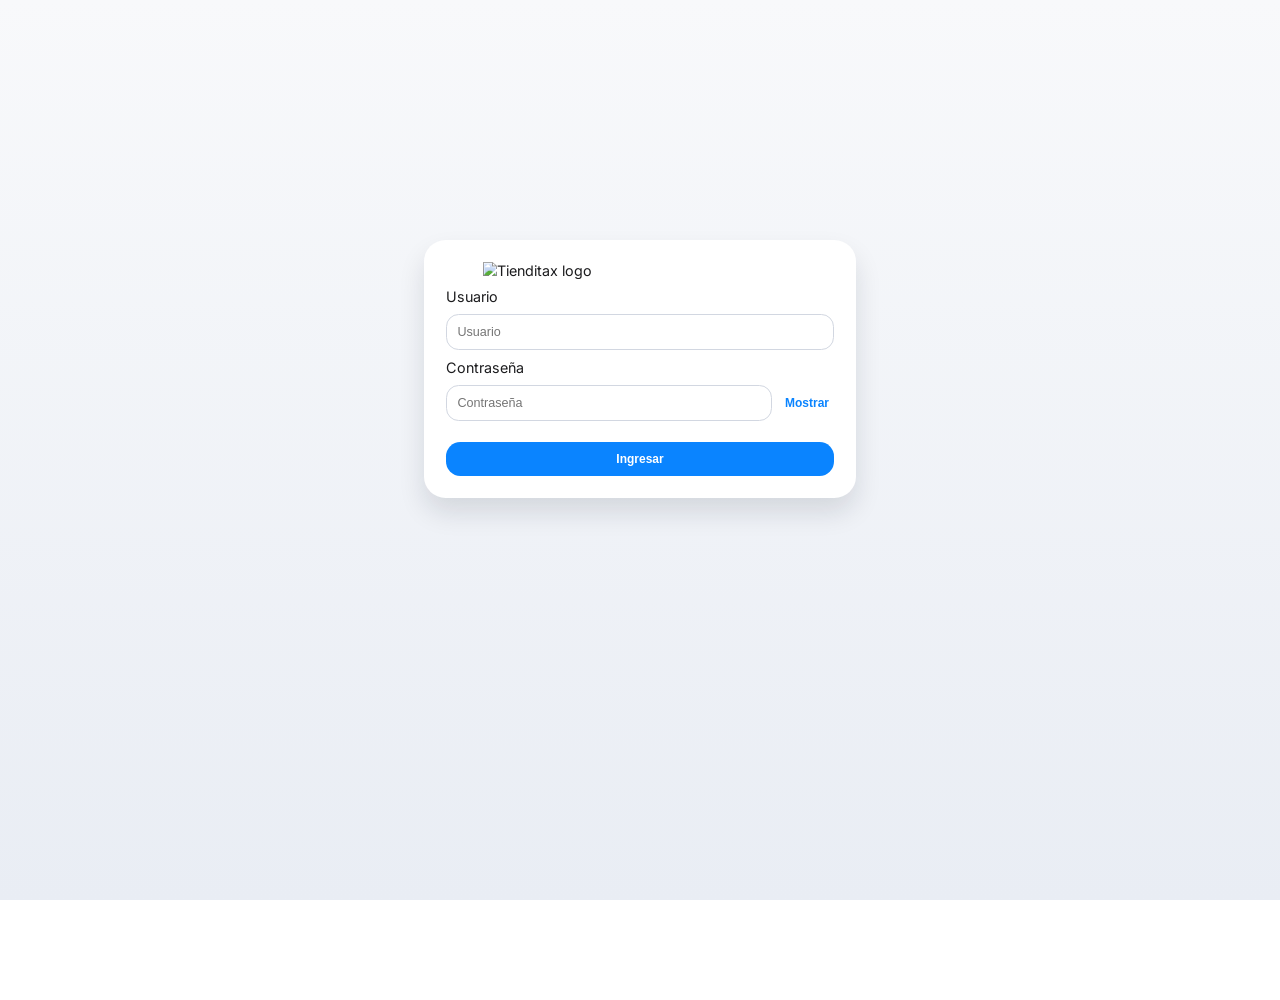
==== index.html @ cbeb8f7c "Ajustar modo oscuro a switch en menú y persistencia por usuario" ====
<!doctype html>
<html lang="es">
  <head>
    <meta charset="UTF-8" />
    <meta name="viewport" content="width=device-width, initial-scale=1.0" />
    <title>Tienditax</title>
    <link rel="icon" type="image/png" sizes="512x512" href="https://i.postimg.cc/4nkYkDNG/loguito-tienditax.png" />
    <link rel="apple-touch-icon" sizes="512x512" href="https://i.postimg.cc/4nkYkDNG/loguito-tienditax.png" />
    <link rel="preconnect" href="https://fonts.googleapis.com" />
    <link rel="preconnect" href="https://fonts.gstatic.com" crossorigin />
    <link href="https://fonts.googleapis.com/css2?family=Inter:wght@400;500;600;700&display=swap" rel="stylesheet" />
    <link rel="stylesheet" href="https://cdn.jsdelivr.net/npm/bootstrap-icons@1.11.3/font/bootstrap-icons.min.css" />
    <link rel="stylesheet" href="styles.css" />
    <script src="https://cdn.jsdelivr.net/npm/xlsx@0.18.5/dist/xlsx.full.min.js"></script>
    <script src="https://cdn.jsdelivr.net/npm/jszip@3.10.1/dist/jszip.min.js"></script>
    <script src="https://cdn.jsdelivr.net/npm/sweetalert2@11"></script>
  </head>
  <body>
    <div id="app">
      <section id="loginView" class="view active centered-view">
        <div class="card login-card">
          <img class="brand-logo" src="https://i.postimg.cc/7ZCqMsHy/tienditax-completo-logo.png" alt="Tienditax logo" />
          <label>Usuario</label>
          <input id="loginUser" type="text" placeholder="Usuario" autocomplete="username" />
          <label>Contraseña</label>
          <div class="password-wrap">
            <input id="loginPass" type="password" placeholder="Contraseña" autocomplete="current-password" />
            <button id="togglePass" type="button" class="link-btn">Mostrar</button>
          </div>
          <button id="loginBtn" class="ios-btn primary login-btn">Ingresar</button>
        </div>
      </section>

      <section id="storeView" class="view">
        <header class="topbar">
          <button id="menuBtn" class="icon-btn">☰</button>
          <span></span>
        </header>
        <div id="menuDrawer" class="drawer">
          <div class="drawer-content">
            <div class="drawer-header">
              <img class="drawer-logo" src="https://i.postimg.cc/4nkYkDNG/loguito-tienditax.png" alt="Tienditax" />
              <h3>Menú</h3>
              <button id="closeMenuBtn" class="icon-btn close-btn">✕</button>
            </div>
            <button id="menuHistorialBtn" class="ios-btn ghost">Historial</button>
            <button id="menuCategoriesBtn" class="ios-btn ghost">Categorías</button>
            <button id="menuConverterBtn" class="ios-btn ghost">Convertidor</button>
            <div class="preferences-panel drawer-preferences">
              <label class="setting-switch" for="themeToggleMenu">
                <span class="setting-label"><i class="bi bi-moon-stars"></i> Modo oscuro</span>
                <input id="themeToggleMenu" type="checkbox" />
                <span class="switch-track"></span>
              </label>
            </div>
            <div class="drawer-spacer"></div>
            <button id="menuLogoutBtn" class="ios-btn soft-danger">Cerrar sesión</button>
          </div>
        </div>
        <div id="storeButtons" class="store-grid"></div>
      </section>

      <section id="workspaceView" class="view">
        <header class="topbar workspace-topbar">
          <button id="workspaceMenuBtn" class="icon-btn">☰</button>
          <div class="title-wrap">
            <h2 id="workspaceTitle">Tienda</h2>
            <button id="changeStoreBtn" class="ios-btn primary small">Cambiar de tienda</button>
          </div>
          <div class="actions-wrap">
            <button id="clearFormBtn" class="ios-btn ghost small">Limpiar filas</button>
            <button id="exportBtn" class="ios-btn primary small">Exportar CSV</button>
          </div>
        </header>

        <div id="workspaceDrawer" class="drawer">
          <div class="drawer-content">
            <div class="drawer-header">
              <img class="drawer-logo" src="https://i.postimg.cc/4nkYkDNG/loguito-tienditax.png" alt="Tienditax" />
              <h3>Menú</h3>
              <button id="closeWorkspaceMenuBtn" class="icon-btn close-btn">✕</button>
            </div>
            <button id="workspaceHistorialBtn" class="ios-btn ghost">Historial</button>
            <button id="workspaceCategoriesBtn" class="ios-btn ghost">Categorías</button>
            <button id="workspaceConverterBtn" class="ios-btn ghost">Convertidor</button>
            <div class="preferences-panel drawer-preferences">
              <label class="setting-switch" for="themeToggleWorkspace">
                <span class="setting-label"><i class="bi bi-moon-stars"></i> Modo oscuro</span>
                <input id="themeToggleWorkspace" type="checkbox" />
                <span class="switch-track"></span>
              </label>
            </div>
            <div class="drawer-spacer"></div>
            <button id="workspaceLogoutBtn" class="ios-btn soft-danger">Cerrar sesión</button>
          </div>
        </div>

        <div id="tableTopScroll" class="table-top-scroll hidden"><div id="tableTopScrollInner"></div></div>
        <div id="tableContainer"></div>
      </section>

      <section id="categoriesView" class="view">
        <header class="topbar">
          <button id="categoriesBackBtn" class="icon-btn">←</button>
          <h2>Categorías</h2>
          <span></span>
        </header>
        <div class="card categories-card">
          <div class="field-row">
            <select id="categoryStoreSelect"></select>
          </div>
          <div class="field-row">
            <input id="catName" placeholder="nombre" />
            <input id="catId" placeholder="id numérico" type="number" min="0" />
          </div>
          <div class="field-row">
            <button id="addCategoryBtn" class="ios-btn">Agregar</button>
            <label class="file-upload ios-btn ghost">
              Importar XLSX
              <input id="xlsxInput" type="file" accept=".xlsx,.xls" />
            </label>
          </div>
          <div id="categoriesList" class="list"></div>
        </div>
      </section>
    </div>

    <footer class="hidden">
      <div id="footerLinksStack" class="footer-links-stack hidden">
        <a class="footer-link-btn" href="https://api.avenida.com/login" target="_blank" rel="noopener noreferrer">Avenida BNA</a>
        <a class="footer-link-btn" href="https://api-macro.avenida.com/login" target="_blank" rel="noopener noreferrer">Avenida MACRO</a>
        <a class="footer-link-btn" href="https://api.avenida.com/login" target="_blank" rel="noopener noreferrer">Avenida CIUDAD</a>
      </div>
      <img class="footer-logo" src="https://i.postimg.cc/4nkYkDNG/loguito-tienditax.png" alt="Tienditax" />
      <div class="footer-spacer"></div>
    </footer>

    <div id="historyModal" class="modal hidden">
      <div class="modal-card">
        <div class="drawer-header">
          <div class="history-header-actions">
            <button id="historyExportsTab" class="ios-btn ghost small active">Historial de exports</button>
            <button id="historyConversionsTab" class="ios-btn ghost small">Historial de conversión</button>
            <button id="historySessionsTab" class="ios-btn ghost small">Sesiones activas</button>
          </div>
          <button id="closeHistoryModal" class="icon-btn close-btn">✕</button>
        </div>
        <div id="historyPagination" class="history-pagination"></div>
        <div id="historyList" class="list"></div>
      </div>
    </div>

    <div id="converterModal" class="modal hidden">
      <div class="modal-card">
        <div class="drawer-header">
          <h3>Convertidor de archivos</h3>
          <button id="closeConverterModal" class="icon-btn close-btn">✕</button>
        </div>

        <div class="field-row converter-options-row">
          <div class="field-block converter-field-block">
            <label>Formato de origen</label>
            <select id="sourceFormatSelect">
              <option value="xlsx">XLSX</option>
              <option value="xls">XLS</option>
              <option value="csv">CSV</option>
              <option value="txt">TXT</option>
              <option value="json">JSON</option>
            </select>
          </div>
          <div class="field-block converter-field-block">
            <label>Formato de destino</label>
            <select id="targetFormatSelect">
              <option value="csv">CSV</option>
              <option value="xlsx">XLSX</option>
              <option value="txt">TXT</option>
              <option value="json">JSON</option>
            </select>
          </div>
        </div>

        <div class="field-row converter-files-row">
          <label class="file-upload ios-btn ghost">
            Importar archivos
            <input id="converterFilesInput" type="file" multiple />
          </label>
          <span id="converterFilesInfo" class="converter-files-info">Sin archivos seleccionados</span>
        </div>

        <div class="field-row">
          <button id="startConversionBtn" class="ios-btn primary">Convertir y exportar</button>
        </div>

        <div id="converterLogs" class="converter-logs"></div>
      </div>
    </div>

    <div id="storeSwitchModal" class="modal hidden">
      <div class="modal-card small-modal">
        <div class="drawer-header">
          <h3>Cambiar de tienda</h3>
          <button id="closeStoreSwitchModal" class="icon-btn close-btn">✕</button>
        </div>
        <div id="storeSwitchList" class="switch-list"></div>
      </div>
    </div>

    <div id="confirmDeleteModal" class="modal hidden">
      <div class="modal-card small-modal">
        <h3>¿Seguro que querés eliminar la categoría?</h3>
        <div class="confirm-actions">
          <button id="confirmDeleteBtn" class="ios-btn success small">Aceptar</button>
          <button id="cancelDeleteBtn" class="ios-btn danger small">Cancelar</button>
        </div>
      </div>
    </div>

    <div id="toastContainer"></div>

    <div id="loginLoadingOverlay" class="loading-overlay hidden" aria-hidden="true">
      <img src="https://i.postimg.cc/fbH7b8Vt/spinner-tienditax.png" alt="Cargando" class="loading-spinner" />
    </div>

    <template id="storeButtonTemplate">
      <button class="store-btn">
        <img alt="logo tienda" />
      </button>
    </template>

    <script src="app.js"></script>
  </body>
</html>
---- styles.css ----
:root {
  --card: #ffffff;
  --text: #1c1c1e;
  --blue: #0a84ff;
  --red: #ff3b30;
  --green: #30b84d;
  --shadow: 0 16px 30px rgba(15, 23, 42, 0.12);
  --ui-zoom: 0.9;
  --bg-start: #f8f9fb;
  --bg-end: #e9edf4;
  --surface-1: #ffffff;
  --surface-2: #f6f8fc;
  --surface-3: #edf1f8;
  --line: #d2d7e1;
  --muted: #475569;
}
body.dark {
  --card: #1a2233;
  --text: #e6edf8;
  --blue: #58a6ff;
  --red: #ff6b6b;
  --green: #56d477;
  --shadow: 0 16px 30px rgba(2, 6, 23, 0.45);
  --bg-start: #0b1220;
  --bg-end: #131c2f;
  --surface-1: #1a2233;
  --surface-2: #222e47;
  --surface-3: #2a3856;
  --line: #3a4b6d;
  --muted: #b8c4da;
}
* { box-sizing: border-box; }
body { margin: 0; font-family: "Inter", -apple-system, BlinkMacSystemFont, "Segoe UI", sans-serif; background: linear-gradient(180deg, var(--bg-start) 0%, var(--bg-end) 100%); color: var(--text); min-height: calc(100vh / var(--ui-zoom)); display: flex; flex-direction: column; zoom: var(--ui-zoom); transition: background .25s ease, color .25s ease; }
#app { flex: 1 0 auto; min-height: 0; }
.view { display: none !important; padding: 18px; }
.view.active { display: block !important; }
.centered-view { align-items: center; justify-content: center; min-height: calc(100vh - 80px); }
#loginView.active { display: flex !important; }
.card { background: var(--card); border-radius: 24px; box-shadow: var(--shadow); padding: 24px; width: min(1100px, 100%); margin: 0 auto; }
.login-card { max-width: 480px; display: flex; flex-direction: column; gap: 10px; }
.brand-logo { width: 350px; max-width: 100%; align-self: center; }
.login-btn { margin-top: 14px; }
input, select { border-radius: 14px; border: 1px solid var(--line); padding: 11px 12px; font-size: 14px; background: var(--surface-1); color: var(--text); }
.password-wrap { display: flex; gap: 8px; align-items: center; }
.password-wrap input { flex: 1; }
.link-btn { border: none; background: transparent; color: var(--blue); font-weight: 700; cursor: pointer; }
.ios-btn { border: none; border-radius: 16px; padding: 11px 16px; background: #dce8ff; color: #0a53d0; font-weight: 700; cursor: pointer; transition: transform .2s ease; }
.ios-btn:hover { transform: translateY(-1px); box-shadow: none; }
.ios-btn:active { transform: scale(0.98); }
.ios-btn.primary { background: var(--blue); color: #fff; }
.ios-btn.ghost { background: var(--surface-3); color: #1f4f9e; }
.ios-btn.small { padding: 8px 12px; border-radius: 12px; }
.ios-btn.success { background: var(--green); color: #fff; }
.ios-btn.danger { background: var(--red); color: #fff; }
.topbar { display: flex; align-items: center; justify-content: space-between; gap: 12px; margin-bottom: 12px; }
.workspace-topbar { display: grid; grid-template-columns: auto 1fr auto; align-items: center; }
.title-wrap { display: flex; align-items: center; justify-content: center; gap: 10px; flex-wrap: wrap; }
.actions-wrap { display: flex; gap: 8px; flex-wrap: wrap; justify-content: flex-end; }
.icon-btn { width: 42px; height: 42px; border-radius: 12px; border: none; cursor: pointer; background: var(--surface-3); color: #1b56a8; font-size: 20px; font-weight: 700; }
.close-btn { width: 36px; height: 36px; font-size: 16px; }
.store-grid { min-height: 70vh; display: grid; grid-template-columns: repeat(auto-fit, minmax(240px, 280px)); place-content: center; gap: 20px; }
.store-btn { width: 100%; height: 150px; border-radius: 24px; border: 1px solid var(--line); background: var(--surface-1); box-shadow: none; display: flex; flex-direction: column; align-items: center; justify-content: center; gap: 8px; cursor: pointer; transition: transform .25s ease; }
.store-btn:hover { transform: scale(1.05); box-shadow: none; }
.store-btn img { max-width: 380px; max-height: 90px; object-fit: contain; }
.drawer { position: fixed; top: 0; left: -340px; width: 320px; height: 100vh; background: var(--surface-1); z-index: 40; box-shadow: var(--shadow); transition: left .25s ease; }
.drawer.open { left: 0; }
#workspaceDrawer { border-bottom-right-radius: 14px; overflow: hidden; }
.drawer-content { padding: 20px; display: flex; flex-direction: column; gap: 12px; min-height: 100%; }
.drawer-header { display: flex; align-items: center; justify-content: space-between; gap: 8px; }
.drawer-logo { height: 50px; width: auto; }
.drawer-spacer { flex: 1; }
.ios-btn.soft-danger { background: #ffe9e8; color: #c81e1e; }
.ios-btn.soft-danger:hover { background: #ffd7d4; }
.table-top-scroll { overflow-x: auto; overflow-y: hidden; width: 100%; box-sizing: border-box; background: var(--surface-1); border-radius: 18px 18px 0 0; box-shadow: var(--shadow); margin: 0; }
.table-top-scroll > div { height: 12px; }
#tableContainer { background: var(--surface-1); border-radius: 0 0 18px 18px; box-shadow: var(--shadow); padding: 12px; min-height: calc(100vh - 180px); overflow-x: auto; margin-top: 0; }
.rows-wrap { display: flex; flex-direction: column; gap: 10px; min-width: max-content; }

.add-row-inline-wrap { display: flex; justify-content: center; padding: 12px 0 4px; }
.add-row-inline-btn {
  border: none;
  border-radius: 999px;
  background: var(--blue);
  color: #fff;
  width: 44px;
  height: 32px;
  font-size: 24px;
  line-height: 1;
  font-weight: 700;
  cursor: pointer;
  display: inline-flex;
  align-items: center;
  justify-content: center;
}
.add-row-inline-btn:hover { transform: translateY(-1px); }
.product-row { border: 1px solid var(--line); border-radius: 14px; padding: 10px; overflow: visible; display: flex; align-items: flex-start; gap: 8px; background: var(--surface-1); }
.row-delete-btn { border: none; background: #ffe9e8; color: #c81e1e; border-radius: 10px; width: 34px; height: 34px; cursor: pointer; flex: 0 0 auto; margin-top: 18px; }
.row-delete-btn:hover { background: #ffd7d4; }
.row-grid { display: grid; grid-auto-flow: column; grid-auto-columns: minmax(185px, 185px); gap: 8px; align-items: end; flex: 1; }
.field-block { display: flex; flex-direction: column; gap: 4px; position: relative; }
.field-block label { font-size: 12px; color: var(--muted); }
.field-error { color: var(--red); font-size: 12px; margin-top: 2px; font-weight: 600; }
.error-field { border-color: var(--red) !important; }
.locked { background: var(--surface-2); color: var(--muted); }
.suggest-box { position: absolute; top: calc(100% + 2px); left: 0; right: 0; background: var(--surface-1); border: 1px solid var(--line); border-radius: 10px; max-height: 160px; overflow: auto; z-index: 30; }
.suggest-item { padding: 8px 10px; cursor: pointer; font-size: 13px; border-bottom: 1px solid #eef2f7; }
.suggest-item:last-child { border-bottom: none; }
.suggest-item:hover { background: var(--surface-3); }
.history-pagination { display: flex; justify-content: center; gap: 8px; margin: 8px 0 12px; flex-wrap: wrap; }
.page-btn { background: #dce8ff; color: #0a53d0; }
.page-btn.active { background: #0a53d0; color: #fff; }

.list { background: var(--surface-2); border-radius: 14px; padding: 10px; min-height: 120px; }
.list-item { padding: 8px; border-bottom: 1px solid #dde3ee; display:flex; justify-content:space-between; align-items:center; gap:6px; }
.list-item:last-child { border-bottom: none; }
.inline-actions { display: flex; gap: 6px; }
.icon-action { border: none; background: var(--surface-3); color: #1b56a8; width: 30px; height: 30px; border-radius: 8px; cursor: pointer; }
.icon-action.danger { background: #ffe9e8; color: #c81e1e; }
.categories-card { max-width: 960px; }
.field-row { display: flex; gap: 8px; margin-bottom: 10px; }
.field-row > * { flex: 1; }
.file-upload { text-align: center; position: relative; overflow: hidden; }
.file-upload input { position: absolute; inset: 0; opacity: 0; cursor: pointer; }
.hidden { display: none !important; }

.loading-overlay {
  position: fixed;
  inset: 0;
  background: rgba(255, 255, 255, 0.45);
  backdrop-filter: blur(5px);
  display: flex;
  align-items: center;
  justify-content: center;
  z-index: 120;
}
.loading-spinner {
  width: 92px;
  height: 92px;
  object-fit: contain;
  animation: spin 1s linear infinite;
}
@keyframes spin {
  from { transform: rotate(0deg); }
  to { transform: rotate(360deg); }
}
.modal { position: fixed; inset: 0; background: rgba(15,23,42,.5); display: flex; align-items: center; justify-content: center; z-index: 80; }
.modal-card { width: min(900px, 92vw); max-height: 80vh; overflow: auto; background: var(--surface-1); border-radius: 18px; padding: 16px; box-shadow: var(--shadow); }
.small-modal { width: min(420px, 92vw); padding: 14px; }
.switch-list { display: flex; flex-direction: column; gap: 8px; margin-top: 8px; }
.confirm-actions { display: flex; gap: 8px; justify-content: flex-end; margin-top: 14px; }
footer { min-height: 92px; display: flex; justify-content: space-between; align-items: center; gap: 16px; padding: 8px 18px; background: color-mix(in srgb, var(--surface-1) 90%, transparent); backdrop-filter: blur(8px); border-top: 1px solid var(--line); margin-top: auto; }
.footer-links-stack { display: flex; flex-direction: column; gap: 6px; align-items: flex-start; }
.footer-link-btn { background: var(--blue); color: #fff; text-decoration: none; font-weight: 700; font-size: 12px; padding: 4px 9px; border-radius: 10px; }
.footer-link-btn:hover { opacity: .92; }
.footer-logo { height: 80px; width: auto; }
.footer-spacer { width: 180px; }

#toastContainer { position: fixed; right: 16px; bottom: 72px; z-index: 100; display: flex; flex-direction: column; gap: 8px; }
.toast { background: #1f2937; color: #fff; padding: 10px 14px; border-radius: 10px; font-size: 14px; box-shadow: var(--shadow); }
@media (max-width: 900px) { .workspace-topbar, .topbar { display: flex; flex-wrap: wrap; } .brand-logo { width: 340px; } }

.history-header-actions {
  display: flex;
  gap: 8px;
  flex-wrap: wrap;
}

.ios-btn.ghost.active {
  background: #0a53d0;
  color: #fff;
}

.converter-options-row {
  margin-top: 8px;
}

.converter-field-block {
  flex: 1;
}

 .converter-logs {
  background: var(--surface-2);
  border: 1px solid var(--line);
  border-radius: 14px;
  padding: 10px;
  min-height: 130px;
  max-height: 220px;
  overflow: auto;
}

.converter-log-item {
  display: flex;
  align-items: center;
  gap: 8px;
  padding: 6px 2px;
  border-bottom: 1px dashed #d8dfeb;
  font-size: 13px;
}

.converter-log-item:last-child {
  border-bottom: none;
}

.mini-spinner {
  width: 18px;
  height: 18px;
  object-fit: contain;
  animation: spin 1s linear infinite;
}


.converter-files-row {
  align-items: center;
}

.converter-files-row .file-upload {
  flex: 0 0 auto;
}

.converter-files-info {
  flex: 0 1 auto;
  display: inline-flex;
  align-items: center;
  min-height: 42px;
}

.mini-spinner.stopped {
  animation: none;
  opacity: .85;
}


.preferences-panel {
  margin-top: 8px;
  display: flex;
  flex-direction: column;
  gap: 10px;
}

.drawer-preferences {
  padding-top: 6px;
  border-top: 1px solid var(--line);
  margin-top: 4px;
}

.setting-switch {
  display: flex;
  align-items: center;
  justify-content: space-between;
  gap: 12px;
  font-weight: 600;
  color: var(--text);
  cursor: pointer;
}

.setting-label {
  display: inline-flex;
  align-items: center;
  gap: 8px;
}

.setting-switch input {
  position: absolute;
  opacity: 0;
  pointer-events: none;
}

.switch-track {
  --track-bg: #cfd8e8;
  width: 52px;
  height: 30px;
  border-radius: 999px;
  background: var(--track-bg);
  position: relative;
  transition: background .2s ease;
  box-shadow: inset 0 0 0 1px rgba(0,0,0,.06);
}

.switch-track::after {
  content: "";
  position: absolute;
  width: 24px;
  height: 24px;
  border-radius: 50%;
  top: 3px;
  left: 3px;
  background: #fff;
  transition: transform .2s ease;
}

.setting-switch input:checked + .switch-track {
  --track-bg: var(--blue);
}

.setting-switch input:checked + .switch-track::after {
  transform: translateX(22px);
}

body.dark .ios-btn.ghost,
body.dark .icon-btn,
body.dark .icon-action { color: #c9dcff; }

body.dark .ios-btn.soft-danger { background: #5a2323; color: #ffd7d4; }
body.dark .ios-btn.soft-danger:hover,
body.dark .row-delete-btn:hover { background: #733030; }
body.dark .row-delete-btn,
body.dark .icon-action.danger { background: #5a2323; color: #ffd7d4; }
body.dark .toast { background: #0b1220; }
body.dark .loading-overlay { background: rgba(5, 10, 22, 0.52); }
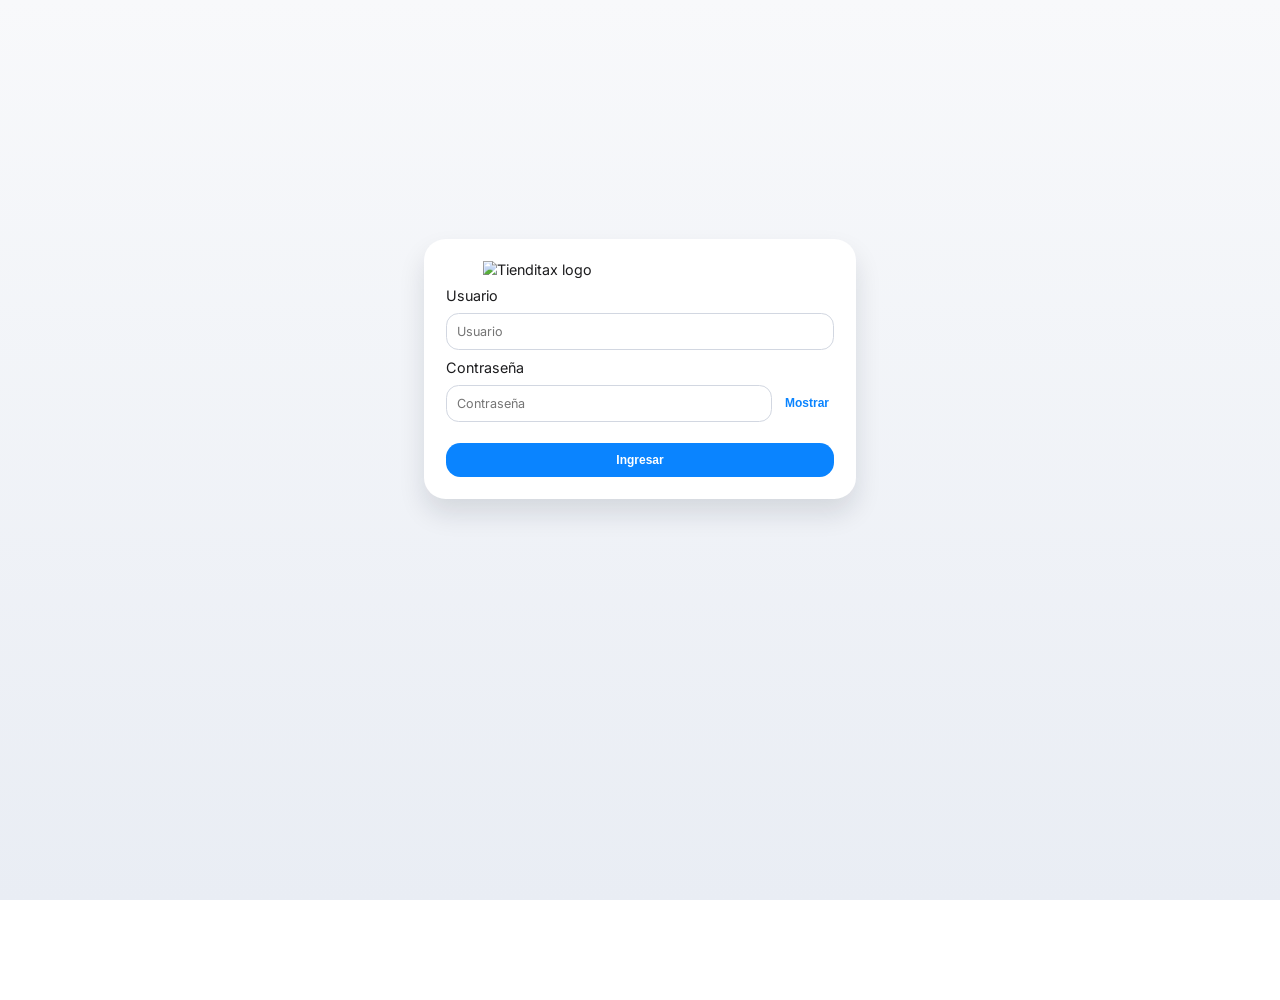
==== commit 3f0239f1: "Agregar calendario en menú con FullCalendar y eventos editables" ====
--- a/index.html
+++ b/index.html
@@ -10,10 +10,12 @@
     <link rel="preconnect" href="https://fonts.gstatic.com" crossorigin />
     <link href="https://fonts.googleapis.com/css2?family=Inter:wght@400;500;600;700&display=swap" rel="stylesheet" />
     <link rel="stylesheet" href="https://cdn.jsdelivr.net/npm/bootstrap-icons@1.11.3/font/bootstrap-icons.min.css" />
+    <link rel="stylesheet" href="https://cdn.jsdelivr.net/npm/fullcalendar@6.1.15/main.min.css" />
     <link rel="stylesheet" href="styles.css" />
     <script src="https://cdn.jsdelivr.net/npm/xlsx@0.18.5/dist/xlsx.full.min.js"></script>
     <script src="https://cdn.jsdelivr.net/npm/jszip@3.10.1/dist/jszip.min.js"></script>
     <script src="https://cdn.jsdelivr.net/npm/sweetalert2@11"></script>
+    <script src="https://cdn.jsdelivr.net/npm/fullcalendar@6.1.15/index.global.min.js"></script>
   </head>
   <body>
     <div id="app">
@@ -46,6 +48,7 @@
             <button id="menuHistorialBtn" class="ios-btn ghost">Historial</button>
             <button id="menuCategoriesBtn" class="ios-btn ghost">Categorías</button>
             <button id="menuConverterBtn" class="ios-btn ghost">Convertidor</button>
+            <button id="menuCalendarBtn" class="ios-btn ghost">Calendario</button>
             <div class="preferences-panel drawer-preferences">
               <label class="setting-switch" for="themeToggleMenu">
                 <span class="setting-label"><i class="bi bi-moon-stars"></i> Modo oscuro</span>
@@ -83,6 +86,7 @@
             <button id="workspaceHistorialBtn" class="ios-btn ghost">Historial</button>
             <button id="workspaceCategoriesBtn" class="ios-btn ghost">Categorías</button>
             <button id="workspaceConverterBtn" class="ios-btn ghost">Convertidor</button>
+            <button id="workspaceCalendarBtn" class="ios-btn ghost">Calendario</button>
             <div class="preferences-panel drawer-preferences">
               <label class="setting-switch" for="themeToggleWorkspace">
                 <span class="setting-label"><i class="bi bi-moon-stars"></i> Modo oscuro</span>
@@ -195,6 +199,43 @@
       </div>
     </div>
 
+    <div id="calendarModal" class="modal hidden">
+      <div class="modal-card calendar-modal-card">
+        <div class="drawer-header">
+          <h3>Calendario</h3>
+          <button id="closeCalendarModal" class="icon-btn close-btn">✕</button>
+        </div>
+        <div class="calendar-layout">
+          <div id="calendarContainer" class="calendar-shell"></div>
+          <div class="calendar-event-panel">
+            <h4 id="calendarFormTitle">Nuevo evento</h4>
+            <div class="field-row">
+              <input id="calendarEventTitle" type="text" placeholder="Título del evento" />
+            </div>
+            <div class="field-row">
+              <textarea id="calendarEventDetails" placeholder="Detalle del evento"></textarea>
+            </div>
+            <div class="field-row">
+              <input id="calendarEventStart" type="datetime-local" />
+              <input id="calendarEventEnd" type="datetime-local" />
+            </div>
+            <div class="field-row">
+              <input id="calendarEventColor" type="color" value="#0a53d0" />
+              <label class="calendar-all-day-label">
+                <input id="calendarEventAllDay" type="checkbox" />
+                Todo el día
+              </label>
+            </div>
+            <div class="confirm-actions calendar-actions">
+              <button id="calendarSaveBtn" class="ios-btn primary small">Guardar evento</button>
+              <button id="calendarDeleteBtn" class="ios-btn danger small hidden">Eliminar</button>
+              <button id="calendarCancelEditBtn" class="ios-btn ghost small hidden">Cancelar edición</button>
+            </div>
+          </div>
+        </div>
+      </div>
+    </div>
+
     <div id="storeSwitchModal" class="modal hidden">
       <div class="modal-card small-modal">
         <div class="drawer-header">
--- a/styles.css
+++ b/styles.css
@@ -40,7 +40,7 @@
 .login-card { max-width: 480px; display: flex; flex-direction: column; gap: 10px; }
 .brand-logo { width: 350px; max-width: 100%; align-self: center; }
 .login-btn { margin-top: 14px; }
-input, select { border-radius: 14px; border: 1px solid var(--line); padding: 11px 12px; font-size: 14px; background: var(--surface-1); color: var(--text); }
+input, select, textarea { border-radius: 14px; border: 1px solid var(--line); padding: 11px 12px; font-size: 14px; background: var(--surface-1); color: var(--text); font-family: inherit; }
 .password-wrap { display: flex; gap: 8px; align-items: center; }
 .password-wrap input { flex: 1; }
 .link-btn { border: none; background: transparent; color: var(--blue); font-weight: 700; cursor: pointer; }
@@ -64,7 +64,7 @@
 .store-btn img { max-width: 380px; max-height: 90px; object-fit: contain; }
 .drawer { position: fixed; top: 0; left: -340px; width: 320px; height: 100vh; background: var(--surface-1); z-index: 40; box-shadow: var(--shadow); transition: left .25s ease; }
 .drawer.open { left: 0; }
-#workspaceDrawer { border-bottom-right-radius: 14px; overflow: hidden; }
+#menuDrawer, #workspaceDrawer { border-bottom-right-radius: 14px; overflow: hidden; }
 .drawer-content { padding: 20px; display: flex; flex-direction: column; gap: 12px; min-height: 100%; }
 .drawer-header { display: flex; align-items: center; justify-content: space-between; gap: 8px; }
 .drawer-logo { height: 50px; width: auto; }
@@ -73,10 +73,9 @@
 .ios-btn.soft-danger:hover { background: #ffd7d4; }
 .table-top-scroll { overflow-x: auto; overflow-y: hidden; width: 100%; box-sizing: border-box; background: var(--surface-1); border-radius: 18px 18px 0 0; box-shadow: var(--shadow); margin: 0; }
 .table-top-scroll > div { height: 12px; }
-#tableContainer { background: var(--surface-1); border-radius: 0 0 18px 18px; box-shadow: var(--shadow); padding: 12px; min-height: calc(100vh - 180px); overflow-x: auto; margin-top: 0; }
+#tableContainer { background: var(--surface-1); border-radius: 0 0 18px 18px; box-shadow: var(--shadow); padding: 12px; padding-bottom: 56px; min-height: calc(100vh - 180px); overflow-x: auto; margin-top: 0; position: relative; }
 .rows-wrap { display: flex; flex-direction: column; gap: 10px; min-width: max-content; }
 
-.add-row-inline-wrap { display: flex; justify-content: center; padding: 12px 0 4px; }
 .add-row-inline-btn {
   border: none;
   border-radius: 999px;
@@ -93,8 +92,10 @@
   justify-content: center;
 }
 .add-row-inline-btn:hover { transform: translateY(-1px); }
+.add-row-inline-btn { box-shadow: var(--shadow); }
 .product-row { border: 1px solid var(--line); border-radius: 14px; padding: 10px; overflow: visible; display: flex; align-items: flex-start; gap: 8px; background: var(--surface-1); }
-.row-delete-btn { border: none; background: #ffe9e8; color: #c81e1e; border-radius: 10px; width: 34px; height: 34px; cursor: pointer; flex: 0 0 auto; margin-top: 18px; }
+.row-actions { display: flex; flex-direction: row; gap: 8px; margin-top: 18px; flex: 0 0 auto; }
+.row-delete-btn { border: none; background: #ffe9e8; color: #c81e1e; border-radius: 10px; width: 34px; height: 34px; cursor: pointer; flex: 0 0 auto; }
 .row-delete-btn:hover { background: #ffd7d4; }
 .row-grid { display: grid; grid-auto-flow: column; grid-auto-columns: minmax(185px, 185px); gap: 8px; align-items: end; flex: 1; }
 .field-block { display: flex; flex-direction: column; gap: 4px; position: relative; }
@@ -243,6 +244,92 @@
   margin-top: 4px;
 }
 
+.calendar-modal-card {
+  width: min(1200px, 95vw);
+}
+
+.calendar-layout {
+  display: grid;
+  grid-template-columns: 1.7fr 1fr;
+  gap: 14px;
+  align-items: start;
+}
+
+.calendar-shell {
+  background: var(--surface-2);
+  border: 1px solid var(--line);
+  border-radius: 16px;
+  padding: 10px;
+}
+
+.calendar-event-panel {
+  background: var(--surface-2);
+  border: 1px solid var(--line);
+  border-radius: 16px;
+  padding: 12px;
+}
+
+#calendarEventDetails {
+  width: 100%;
+  min-height: 120px;
+  resize: vertical;
+}
+
+.calendar-all-day-label {
+  display: inline-flex;
+  align-items: center;
+  gap: 8px;
+  font-weight: 600;
+}
+
+.calendar-actions {
+  justify-content: flex-start;
+  flex-wrap: wrap;
+}
+
+.fc .fc-toolbar-title {
+  font-size: 1rem;
+  color: var(--text);
+}
+
+.fc .fc-button-primary {
+  background: var(--blue);
+  border-color: var(--blue);
+}
+
+.fc .fc-col-header-cell-cushion,
+.fc .fc-daygrid-day-number,
+.fc .fc-list-day-text,
+.fc .fc-list-day-side-text {
+  color: var(--text);
+}
+
+.fc-theme-standard td,
+.fc-theme-standard th,
+.fc-theme-standard .fc-scrollgrid {
+  border-color: var(--line);
+}
+
+body.dark .fc {
+  --fc-page-bg-color: #0b1220;
+  --fc-neutral-bg-color: #121a2d;
+  --fc-list-event-hover-bg-color: #1b2438;
+  --fc-border-color: #26314a;
+  --fc-today-bg-color: rgba(56, 133, 255, 0.15);
+  --fc-neutral-text-color: #dce7ff;
+}
+
+body.dark .calendar-shell,
+body.dark .calendar-event-panel {
+  background: var(--surface-1);
+}
+
+@media (max-width: 1080px) {
+  .calendar-layout {
+    grid-template-columns: 1fr;
+  }
+}
+
 .setting-switch {
   display: flex;
   align-items: center;
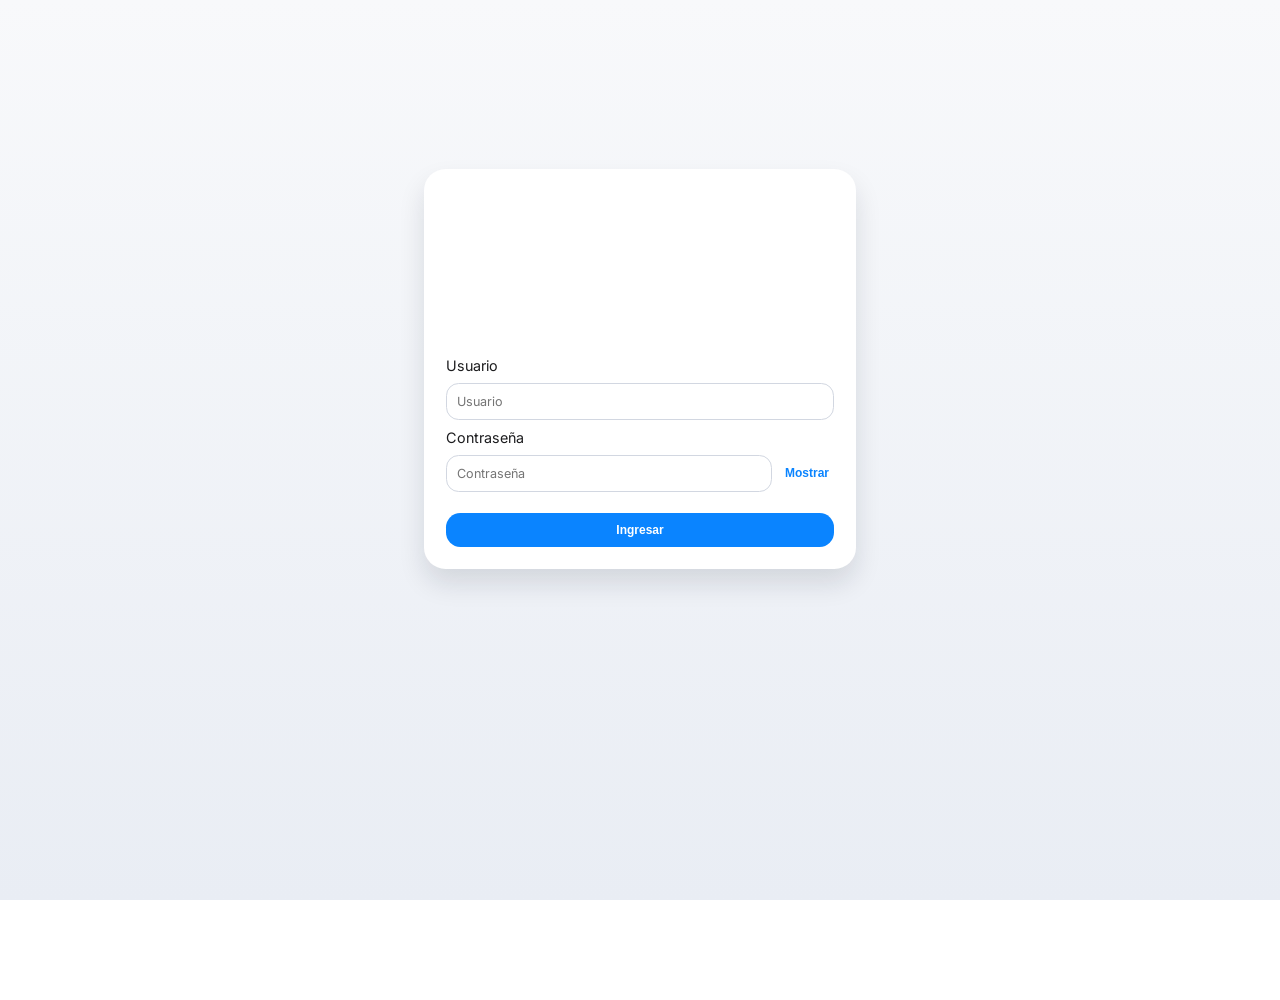
==== commit 0f88524a: "Reemplaza logo del login por video en bucle" ====
--- a/index.html
+++ b/index.html
@@ -21,7 +21,10 @@
     <div id="app">
       <section id="loginView" class="view active centered-view">
         <div class="card login-card">
-          <img class="brand-logo" src="https://i.postimg.cc/7ZCqMsHy/tienditax-completo-logo.png" alt="Tienditax logo" />
+          <video class="brand-logo" autoplay loop muted playsinline aria-label="Video de Tienditax">
+            <source src="video-tienditax.mp4" type="video/mp4" />
+            Tu navegador no soporta la reproducción de video.
+          </video>
           <label>Usuario</label>
           <input id="loginUser" type="text" placeholder="Usuario" autocomplete="username" />
           <label>Contraseña</label>
@@ -45,10 +48,12 @@
               <h3>Menú</h3>
               <button id="closeMenuBtn" class="icon-btn close-btn">✕</button>
             </div>
+            <button id="menuStoresBtn" class="ios-btn ghost">Tiendas</button>
             <button id="menuHistorialBtn" class="ios-btn ghost">Historial</button>
             <button id="menuCategoriesBtn" class="ios-btn ghost">Categorías</button>
             <button id="menuConverterBtn" class="ios-btn ghost">Convertidor</button>
             <button id="menuCalendarBtn" class="ios-btn ghost">Calendario</button>
+            <button id="menuTariffsBtn" class="ios-btn ghost">Aranceles</button>
             <div class="preferences-panel drawer-preferences">
               <label class="setting-switch" for="themeToggleMenu">
                 <span class="setting-label"><i class="bi bi-moon-stars"></i> Modo oscuro</span>
@@ -57,10 +62,15 @@
               </label>
             </div>
             <div class="drawer-spacer"></div>
+            <button id="menuWorkspacePageBtn" class="ios-btn ghost">Workspace</button>
             <button id="menuLogoutBtn" class="ios-btn soft-danger">Cerrar sesión</button>
           </div>
         </div>
-        <div id="storeButtons" class="store-grid"></div>
+        <div class="home-hero">
+          <img class="home-hero-logo" src="https://i.postimg.cc/7ZCqMsHy/tienditax-completo-logo.png" alt="Tienditax logo" />
+          <h1>Bienvenido a Tienditax</h1>
+          <p>Elegí <strong>Tiendas</strong> en el menú para comenzar tu carga de productos.</p>
+        </div>
       </section>
 
       <section id="workspaceView" class="view">
@@ -83,10 +93,12 @@
               <h3>Menú</h3>
               <button id="closeWorkspaceMenuBtn" class="icon-btn close-btn">✕</button>
             </div>
+            <button id="workspaceStoresBtn" class="ios-btn ghost">Tiendas</button>
             <button id="workspaceHistorialBtn" class="ios-btn ghost">Historial</button>
             <button id="workspaceCategoriesBtn" class="ios-btn ghost">Categorías</button>
             <button id="workspaceConverterBtn" class="ios-btn ghost">Convertidor</button>
             <button id="workspaceCalendarBtn" class="ios-btn ghost">Calendario</button>
+            <button id="workspaceTariffsBtn" class="ios-btn ghost">Aranceles</button>
             <div class="preferences-panel drawer-preferences">
               <label class="setting-switch" for="themeToggleWorkspace">
                 <span class="setting-label"><i class="bi bi-moon-stars"></i> Modo oscuro</span>
@@ -95,6 +107,7 @@
               </label>
             </div>
             <div class="drawer-spacer"></div>
+            <button id="workspaceWorkspacePageBtn" class="ios-btn ghost">Workspace</button>
             <button id="workspaceLogoutBtn" class="ios-btn soft-danger">Cerrar sesión</button>
           </div>
         </div>
@@ -219,8 +232,12 @@
               <input id="calendarEventStart" type="datetime-local" />
               <input id="calendarEventEnd" type="datetime-local" />
             </div>
-            <div class="field-row">
-              <input id="calendarEventColor" type="color" value="#0a53d0" />
+            <div class="field-row calendar-color-row">
+              <label class="calendar-color-picker" for="calendarEventColor">
+                <input id="calendarEventColor" type="color" value="#0a53d0" aria-label="Elegir color del evento" />
+                <span id="calendarColorPreview" class="calendar-color-preview" aria-hidden="true"></span>
+                <span class="calendar-color-text">Color del evento</span>
+              </label>
               <label class="calendar-all-day-label">
                 <input id="calendarEventAllDay" type="checkbox" />
                 Todo el día
@@ -236,10 +253,39 @@
       </div>
     </div>
 
+    <div id="tariffsModal" class="modal hidden">
+      <div class="modal-card tariffs-modal-card">
+        <div class="drawer-header">
+          <h3>Aranceles</h3>
+          <button id="closeTariffsModal" class="icon-btn close-btn">✕</button>
+        </div>
+        <p class="tariffs-help">Completá cada fila para calcular automáticamente el campo Final.</p>
+        <div class="tariffs-table-wrap">
+          <table class="tariffs-table">
+            <thead>
+              <tr>
+                <th>Nombre de tienda</th>
+                <th>Cuotas</th>
+                <th>Comisión (%)</th>
+                <th>Tasa de recupero (%)</th>
+                <th>IVA (%)</th>
+                <th>Final (%)</th>
+                <th></th>
+              </tr>
+            </thead>
+            <tbody id="tariffsTableBody"></tbody>
+          </table>
+        </div>
+        <div class="confirm-actions tariffs-actions">
+          <button id="addTariffRowBtn" class="ios-btn ghost small">+ Agregar fila</button>
+        </div>
+      </div>
+    </div>
+
     <div id="storeSwitchModal" class="modal hidden">
       <div class="modal-card small-modal">
         <div class="drawer-header">
-          <h3>Cambiar de tienda</h3>
+          <h3>Tiendas</h3>
           <button id="closeStoreSwitchModal" class="icon-btn close-btn">✕</button>
         </div>
         <div id="storeSwitchList" class="switch-list"></div>
@@ -262,11 +308,6 @@
       <img src="https://i.postimg.cc/fbH7b8Vt/spinner-tienditax.png" alt="Cargando" class="loading-spinner" />
     </div>
 
-    <template id="storeButtonTemplate">
-      <button class="store-btn">
-        <img alt="logo tienda" />
-      </button>
-    </template>
 
     <script src="app.js"></script>
   </body>
--- a/styles.css
+++ b/styles.css
@@ -57,6 +57,73 @@
 .title-wrap { display: flex; align-items: center; justify-content: center; gap: 10px; flex-wrap: wrap; }
 .actions-wrap { display: flex; gap: 8px; flex-wrap: wrap; justify-content: flex-end; }
 .icon-btn { width: 42px; height: 42px; border-radius: 12px; border: none; cursor: pointer; background: var(--surface-3); color: #1b56a8; font-size: 20px; font-weight: 700; }
+
+.home-hero {
+  min-height: calc(100vh - 170px);
+  display: flex;
+  flex-direction: column;
+  align-items: center;
+  justify-content: center;
+  text-align: center;
+  gap: 14px;
+  animation: fadeUp .65s ease;
+}
+
+.home-hero-logo {
+  width: min(500px, 90vw);
+  filter: drop-shadow(0 20px 35px rgba(10, 84, 208, 0.2));
+  animation: floatLogo 4s ease-in-out infinite;
+}
+
+.home-hero h1 {
+  margin: 0;
+  font-size: clamp(30px, 4vw, 48px);
+  letter-spacing: -0.03em;
+}
+
+.home-hero p {
+  margin: 0;
+  color: var(--muted);
+  font-size: 16px;
+}
+
+.store-select-btn {
+  border: 1px solid var(--line);
+  border-radius: 16px;
+  background: var(--surface-1);
+  padding: 12px;
+  display: flex;
+  align-items: center;
+  gap: 12px;
+  cursor: pointer;
+  transition: transform .2s ease, box-shadow .2s ease;
+  font-weight: 700;
+  color: var(--text);
+}
+
+.store-select-btn img {
+  width: 52px;
+  height: 52px;
+  object-fit: contain;
+  background: #fff;
+  border-radius: 12px;
+  padding: 6px;
+}
+
+.store-select-btn:hover {
+  transform: translateY(-2px);
+  box-shadow: var(--shadow);
+}
+
+@keyframes fadeUp {
+  from { opacity: 0; transform: translateY(16px); }
+  to { opacity: 1; transform: translateY(0); }
+}
+
+@keyframes floatLogo {
+  0%, 100% { transform: translateY(0); }
+  50% { transform: translateY(-6px); }
+}
 .close-btn { width: 36px; height: 36px; font-size: 16px; }
 .store-grid { min-height: 70vh; display: grid; grid-template-columns: repeat(auto-fit, minmax(240px, 280px)); place-content: center; gap: 20px; }
 .store-btn { width: 100%; height: 150px; border-radius: 24px; border: 1px solid var(--line); background: var(--surface-1); box-shadow: none; display: flex; flex-direction: column; align-items: center; justify-content: center; gap: 8px; cursor: pointer; transition: transform .25s ease; }
@@ -246,23 +313,27 @@
 
 .calendar-modal-card {
   width: min(1200px, 95vw);
+  overflow-x: hidden;
 }
 
 .calendar-layout {
   display: grid;
-  grid-template-columns: 1.7fr 1fr;
+  grid-template-columns: minmax(0, 1.7fr) minmax(300px, 1fr);
   gap: 14px;
   align-items: start;
 }
 
 .calendar-shell {
+  min-width: 0;
   background: var(--surface-2);
   border: 1px solid var(--line);
   border-radius: 16px;
   padding: 10px;
+  overflow: hidden;
 }
 
 .calendar-event-panel {
+  min-width: 0;
   background: var(--surface-2);
   border: 1px solid var(--line);
   border-radius: 16px;
@@ -275,6 +346,45 @@
   resize: vertical;
 }
 
+
+.calendar-color-row {
+  align-items: center;
+  justify-content: space-between;
+  gap: 10px;
+}
+
+.calendar-color-picker {
+  display: inline-flex;
+  align-items: center;
+  gap: 10px;
+  background: var(--surface-1);
+  border: 1px solid var(--line);
+  border-radius: 12px;
+  padding: 8px 10px;
+  cursor: pointer;
+}
+
+#calendarEventColor {
+  position: absolute;
+  opacity: 0;
+  pointer-events: none;
+}
+
+.calendar-color-preview {
+  width: 26px;
+  height: 26px;
+  border-radius: 8px;
+  border: 1px solid rgba(0, 0, 0, 0.15);
+  background: #0a53d0;
+  box-shadow: inset 0 0 0 1px rgba(255, 255, 255, 0.2);
+}
+
+.calendar-color-text {
+  font-weight: 600;
+  color: var(--text);
+  font-size: 13px;
+}
+
 .calendar-all-day-label {
   display: inline-flex;
   align-items: center;
@@ -285,6 +395,123 @@
 .calendar-actions {
   justify-content: flex-start;
   flex-wrap: wrap;
+}
+
+.tariffs-modal-card {
+  width: min(1100px, 95vw);
+}
+
+.tariffs-help {
+  margin: 4px 0 12px;
+  color: var(--muted);
+  font-size: 13px;
+}
+
+.tariffs-table-wrap {
+  overflow-x: auto;
+  border: 1px solid var(--line);
+  border-radius: 14px;
+  background: var(--surface-2);
+}
+
+.tariffs-table {
+  width: 100%;
+  border-collapse: collapse;
+  min-width: 860px;
+}
+
+.tariffs-table th,
+.tariffs-table td {
+  border-bottom: 1px solid var(--line);
+  padding: 8px;
+  text-align: left;
+}
+
+.tariffs-table th {
+  font-size: 12px;
+  color: var(--muted);
+  background: var(--surface-3);
+}
+
+.tariffs-table tr:last-child td {
+  border-bottom: none;
+}
+
+.tariffs-table input {
+  width: 100%;
+}
+
+.tariffs-table input.tariff-readonly {
+  border-color: transparent;
+  background: transparent;
+  box-shadow: none;
+  padding-left: 0;
+  padding-right: 0;
+}
+
+.tariffs-actions {
+  justify-content: flex-start;
+}
+
+.tariff-row-actions {
+  display: flex;
+  gap: 6px;
+}
+
+.tariff-store-editor,
+.tariff-store-display {
+  display: flex;
+  align-items: center;
+  gap: 8px;
+}
+
+.tariff-store-display {
+  min-height: 34px;
+}
+
+.tariff-store-display.logo-only {
+  justify-content: center;
+}
+
+.tariff-store-display.logo-only .tariff-store-logo {
+  width: 100%;
+  max-width: 150px;
+  height: 52px;
+}
+
+.tariff-store-editor input {
+  flex: 1;
+}
+
+.tariff-store-editor select {
+  flex: 1;
+}
+
+.tariff-logo-upload {
+  width: 34px;
+  height: 34px;
+  border-radius: 10px;
+  background: var(--surface-3);
+  color: #1b56a8;
+  display: inline-flex;
+  align-items: center;
+  justify-content: center;
+  cursor: pointer;
+  border: 1px solid var(--line);
+}
+
+.tariff-logo-upload input {
+  display: none;
+}
+
+.tariff-store-logo {
+  width: 34px;
+  height: 34px;
+  border-radius: 6px;
+  object-fit: contain;
+  border: 1px solid var(--line);
+  flex: 0 0 auto;
+  background: #fff;
 }
 
 .fc .fc-toolbar-title {
@@ -324,9 +551,22 @@
   background: var(--surface-1);
 }
 
+body.dark .calendar-color-picker {
+  background: var(--surface-1);
+}
+
+body.dark .calendar-color-preview {
+  border-color: rgba(255, 255, 255, 0.28);
+}
+
 @media (max-width: 1080px) {
   .calendar-layout {
     grid-template-columns: 1fr;
+  }
+
+  .calendar-color-row {
+    align-items: flex-start;
+    flex-direction: column;
   }
 }
 
